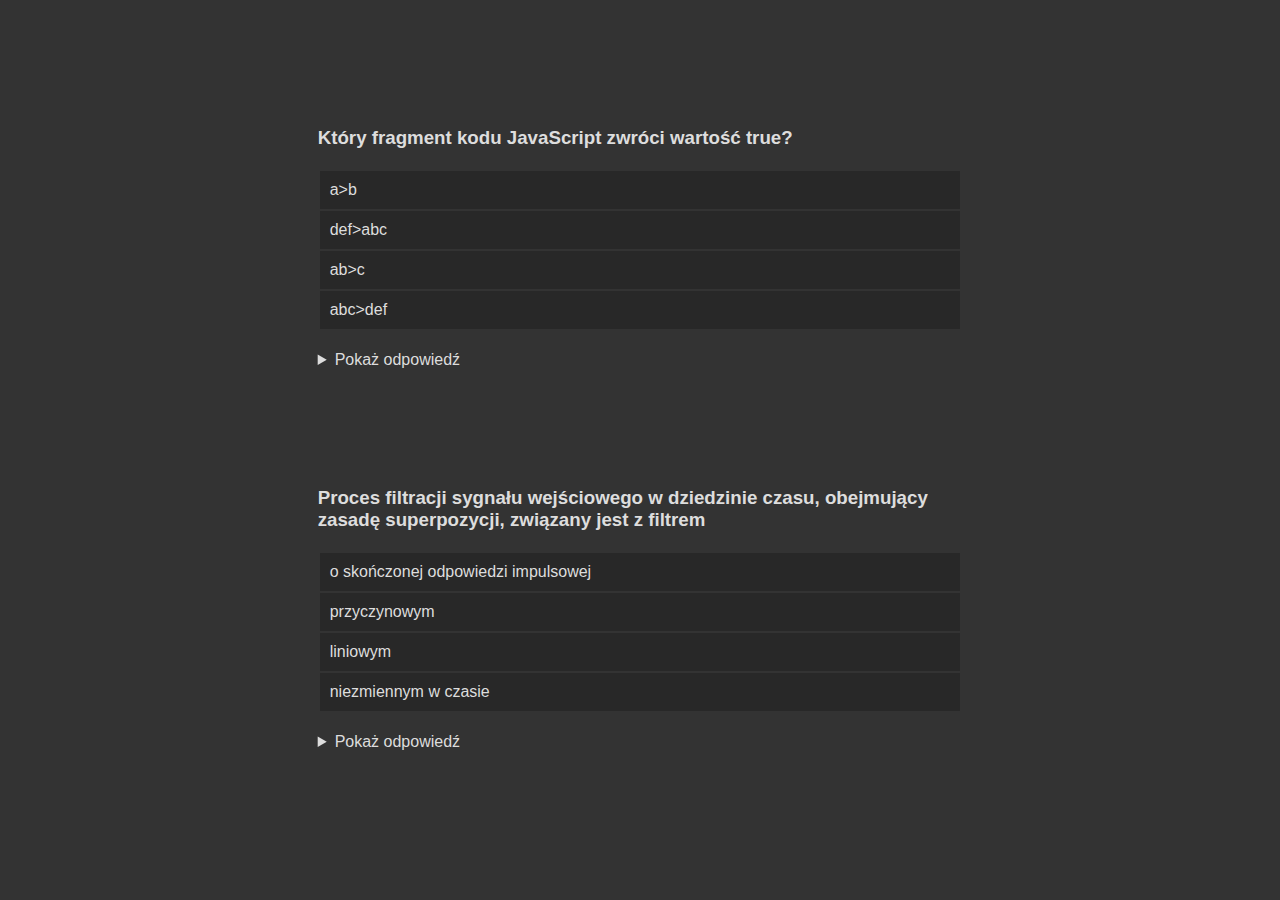
==== egzamin/index.html @ c5aecc76 "Add files via upload" ====
<!DOCTYPE html>
<html lang="en">
<head>
    <meta charset="UTF-8">
    <meta name="viewport" content="width=device-width, initial-scale=1.0">
    <title>Egzamin</title>
    <link rel="stylesheet" href="style.css">
</head>
<body>
    <div class="pytanie">
        <h3>Który fragment kodu JavaScript zwróci wartość true?</h3>
        <table>
            <tr><td>a>b</td></tr>
            <tr><td>def>abc</td></tr>
            <tr><td>ab>c</td></tr>
            <tr><td>abc>def</td></tr>
        </table>
        <details>
            <summary>Pokaż odpowiedź</summary>
            <table>
                <tr><td class="dobre">def>abc</td></tr>
            </table>
        </details>
    </div>
    <div class="pytanie">
        <h3>Proces filtracji sygnału wejściowego w dziedzinie czasu, obejmujący zasadę superpozycji, związany jest z filtrem</h3>
        <table>
            <tr><td>o skończonej odpowiedzi impulsowej</td></tr>
            <tr><td>przyczynowym</td></tr>
            <tr><td>liniowym</td></tr>
            <tr><td>niezmiennym w czasie</td></tr>
        </table><details>
            <summary>Pokaż odpowiedź</summary>
            <table>
                <tr><td class="dobre">liniowym</td></tr>
            </table>
        </details>
    </div>
</body>
</html>
---- egzamin/style.css ----
*{
    color: #dddddd;
    font-family: sans-serif;
}
body{
    background-color: #333333;
    display: flex;
    justify-content: center;
    flex-wrap: wrap;
}

.pytanie{
    margin-top: 100px;
    width: 51%;
}

.dobre{
    background-color: darkgreen;
}
td{
    padding: 10px;
    background-color: #282828;
}
table,tr,td{
    width: 100%;
}
table{
    margin: 20px 0px 20px 0px;
}
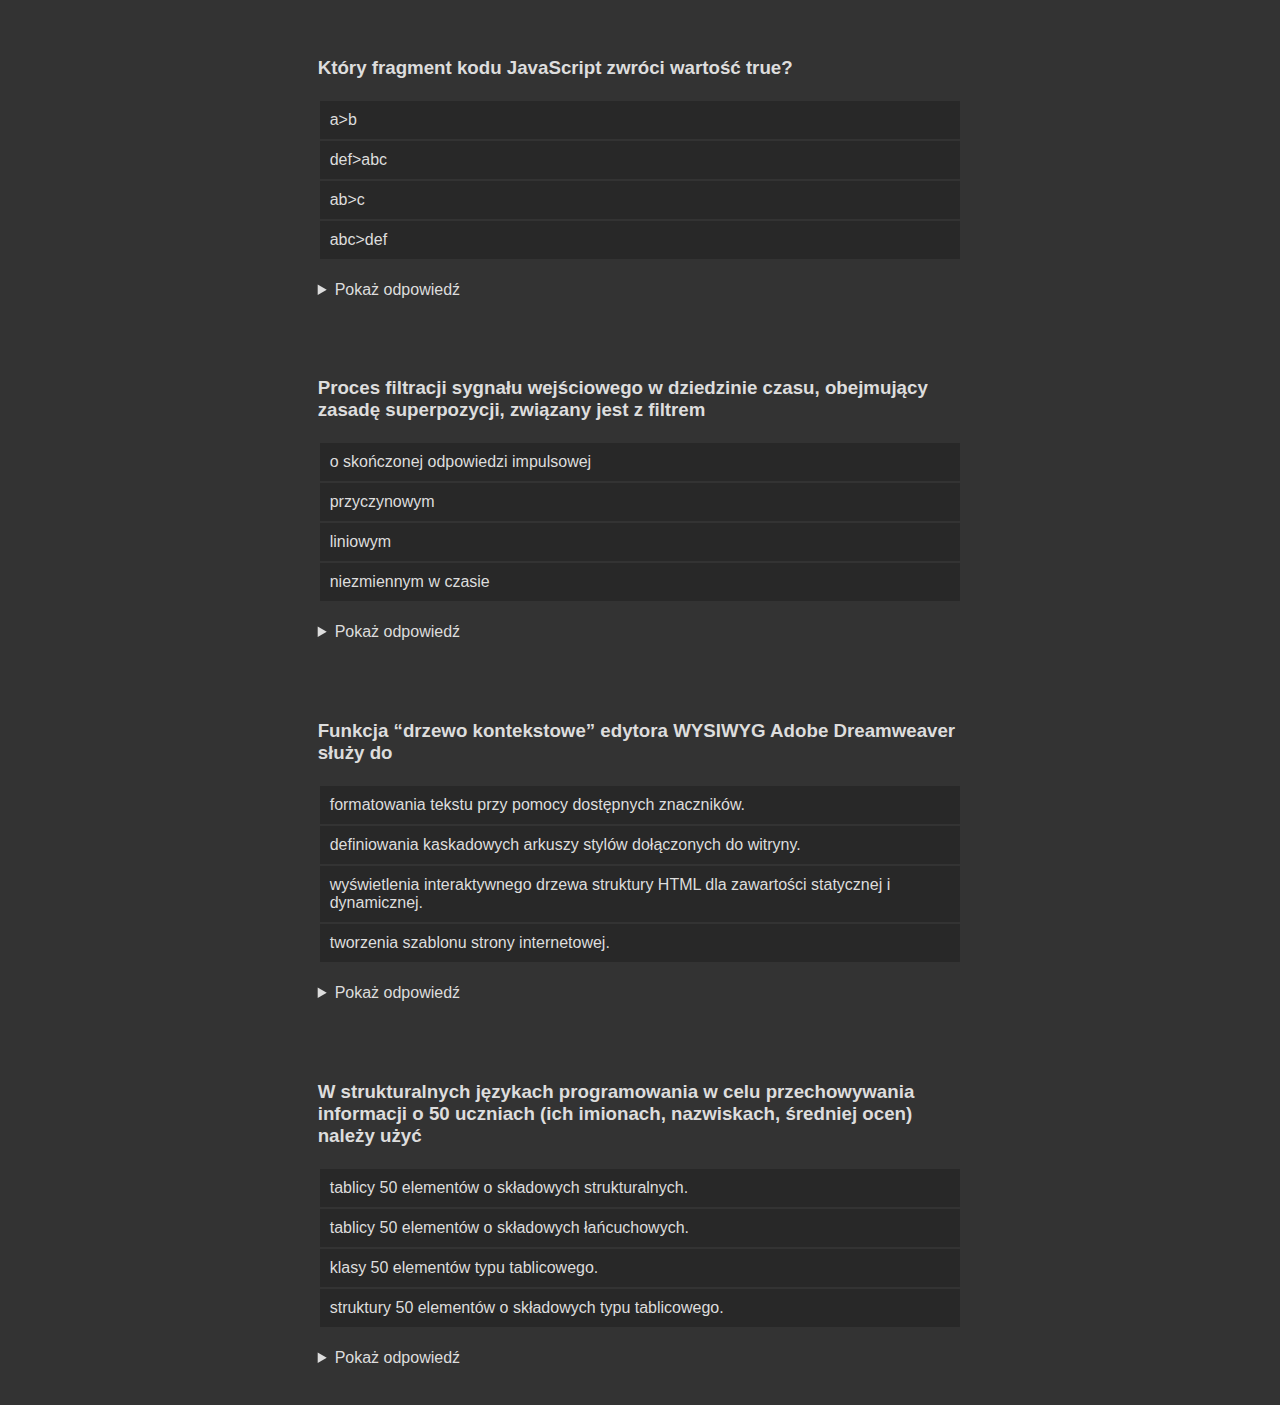
==== commit 7641991f: "Add files via upload" ====
--- a/egzamin/index.html
+++ b/egzamin/index.html
@@ -36,5 +36,34 @@
             </table>
         </details>
     </div>
+    <div class="pytanie">
+        <h3>Funkcja “drzewo kontekstowe” edytora WYSIWYG Adobe Dreamweaver służy do</h3>
+        <table>
+            <tr><td>formatowania tekstu przy pomocy dostępnych znaczników.</td></tr>
+            <tr><td>definiowania kaskadowych arkuszy stylów dołączonych do witryny.</td></tr>
+            <tr><td>wyświetlenia interaktywnego drzewa struktury HTML dla zawartości statycznej i dynamicznej.</td></tr>
+            <tr><td>tworzenia szablonu strony internetowej.</td></tr>
+        </table><details>
+            <summary>Pokaż odpowiedź</summary>
+            <table>
+                <tr><td class="dobre">wyświetlenia interaktywnego drzewa struktury HTML dla zawartości statycznej i dynamicznej.</td></tr>
+            </table>
+        </details>
+    </div>
+    <div class="pytanie">
+        <h3>W strukturalnych językach programowania w celu przechowywania informacji o 50 uczniach (ich imionach, nazwiskach, średniej ocen) należy użyć</h3>
+        <table>
+            <tr><td>tablicy 50 elementów o składowych strukturalnych.</td></tr>
+            <tr><td>tablicy 50 elementów o składowych łańcuchowych.</td></tr>
+            <tr><td>klasy 50 elementów typu tablicowego.</td></tr>
+            <tr><td>struktury 50 elementów o składowych typu tablicowego.
+            </td></tr>
+        </table><details>
+            <summary>Pokaż odpowiedź</summary>
+            <table>
+                <tr><td class="dobre">tablicy 50 elementów o składowych strukturalnych.</td></tr>
+            </table>
+        </details>
+    </div>
 </body>
 </html>--- a/egzamin/style.css
+++ b/egzamin/style.css
@@ -10,7 +10,7 @@
 }
 
 .pytanie{
-    margin-top: 100px;
+    margin: 30px;
     width: 51%;
 }
 
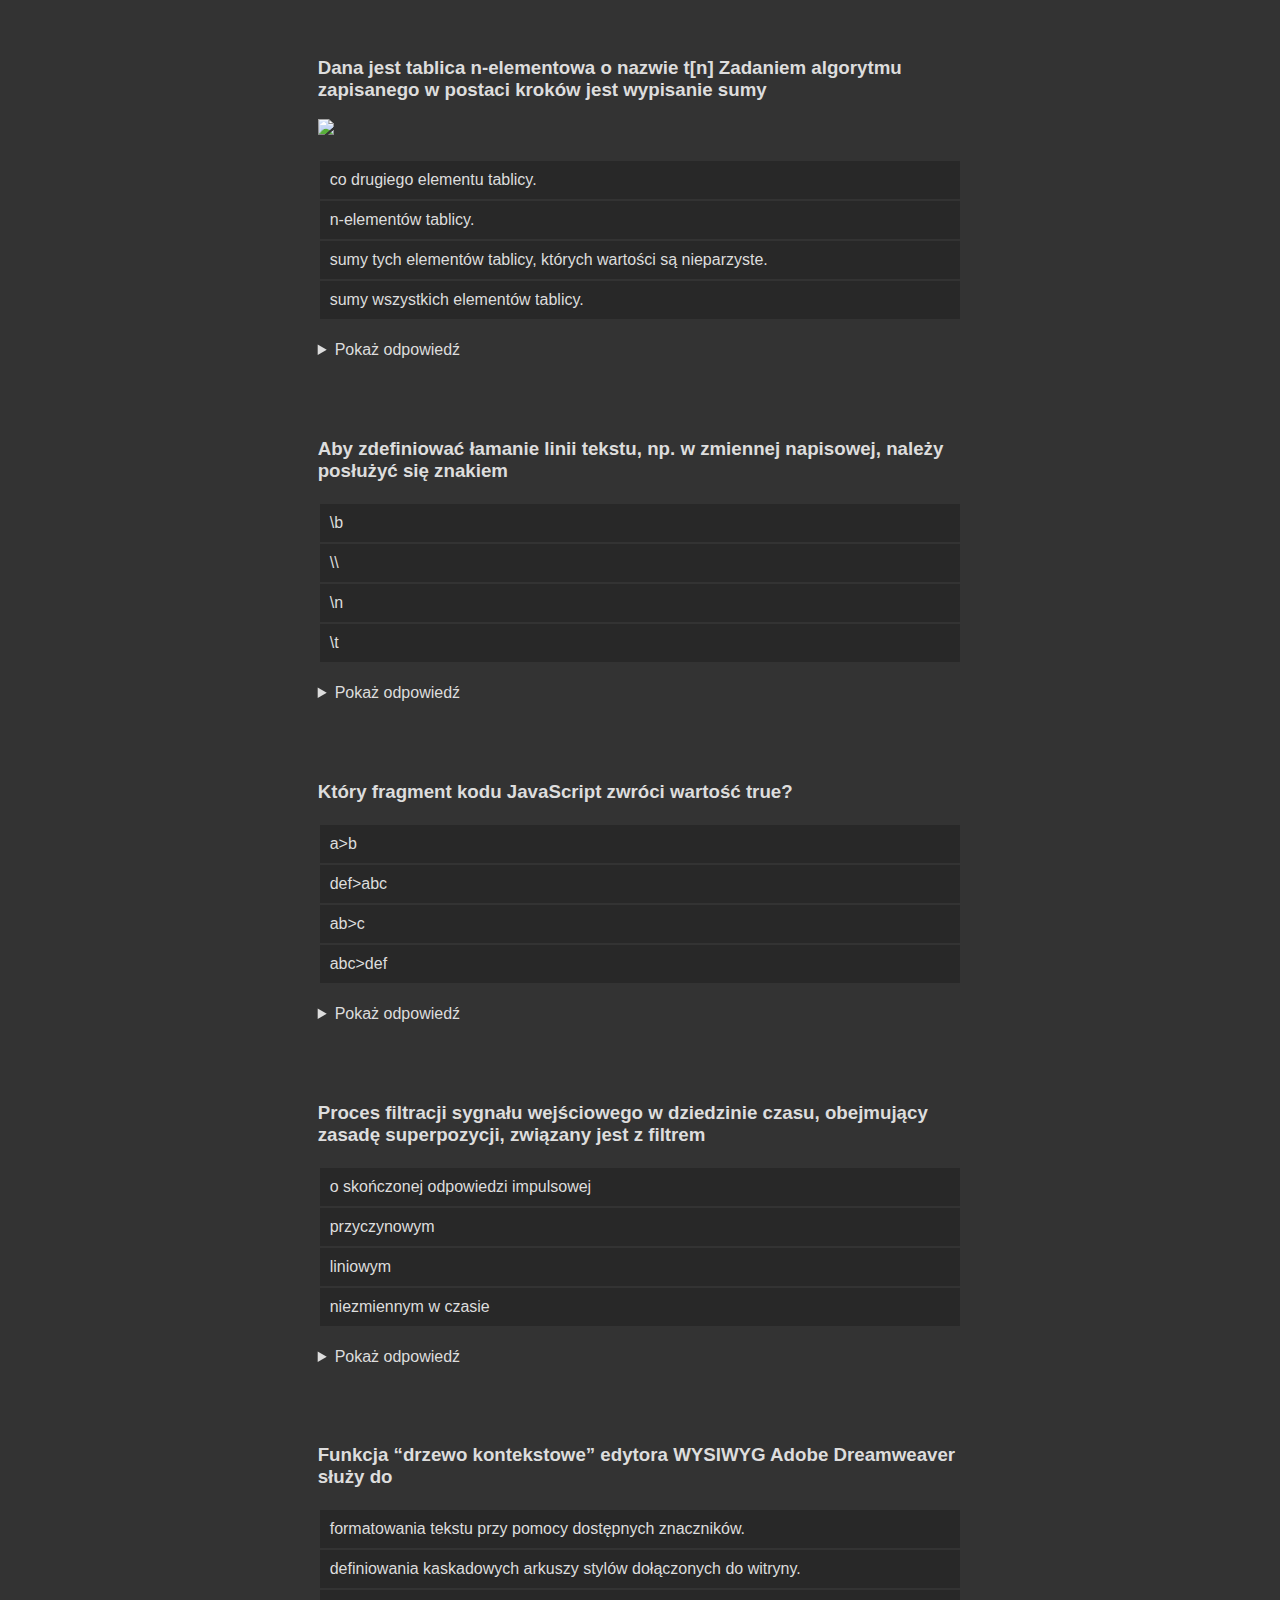
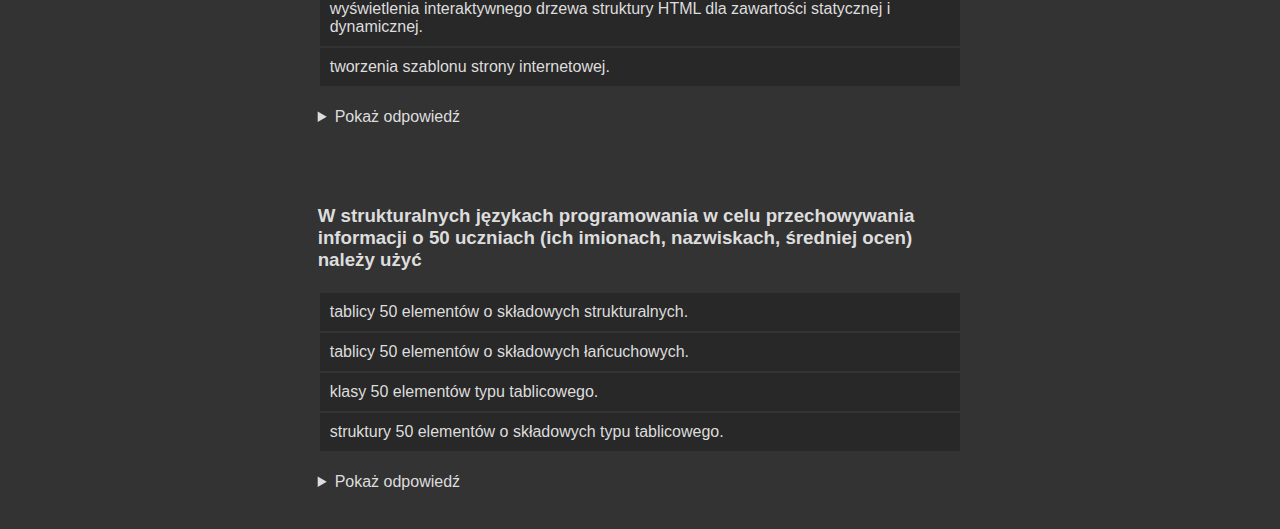
==== commit 6e9bf8bf: "Add files via upload" ====
--- a/egzamin/index.html
+++ b/egzamin/index.html
@@ -7,6 +7,37 @@
     <link rel="stylesheet" href="style.css">
 </head>
 <body>
+    <div class="pytanie">
+        <h3>Dana jest tablica n-elementowa o nazwie t[n] Zadaniem algorytmu zapisanego w postaci kroków jest wypisanie sumy</h3>
+        <img src="https://kwalifikacjewzawodzie.pl/wp-content/uploads/2016/01/e14_algorytm.png">
+        <table>
+            <tr><td>co drugiego elementu tablicy.</td></tr>
+            <tr><td>n-elementów tablicy.</td></tr>
+            <tr><td>sumy tych elementów tablicy, których wartości są nieparzyste.</td></tr>
+            <tr><td>sumy wszystkich elementów tablicy.</td></tr>
+        </table>
+        <details>
+            <summary>Pokaż odpowiedź</summary>
+            <table>
+                <tr><td class="dobre">co drugiego elementu tablicy.</td></tr>
+            </table>
+        </details>
+    </div>
+    <div class="pytanie">
+        <h3>Aby zdefiniować łamanie linii tekstu, np. w zmiennej napisowej, należy posłużyć się znakiem</h3>
+        <table>
+            <tr><td>\b</td></tr>
+            <tr><td>\\</td></tr>
+            <tr><td>\n</td></tr>
+            <tr><td>\t</td></tr>
+        </table>
+        <details>
+            <summary>Pokaż odpowiedź</summary>
+            <table>
+                <tr><td class="dobre">\n</td></tr>
+            </table>
+        </details>
+    </div>
     <div class="pytanie">
         <h3>Który fragment kodu JavaScript zwróci wartość true?</h3>
         <table>
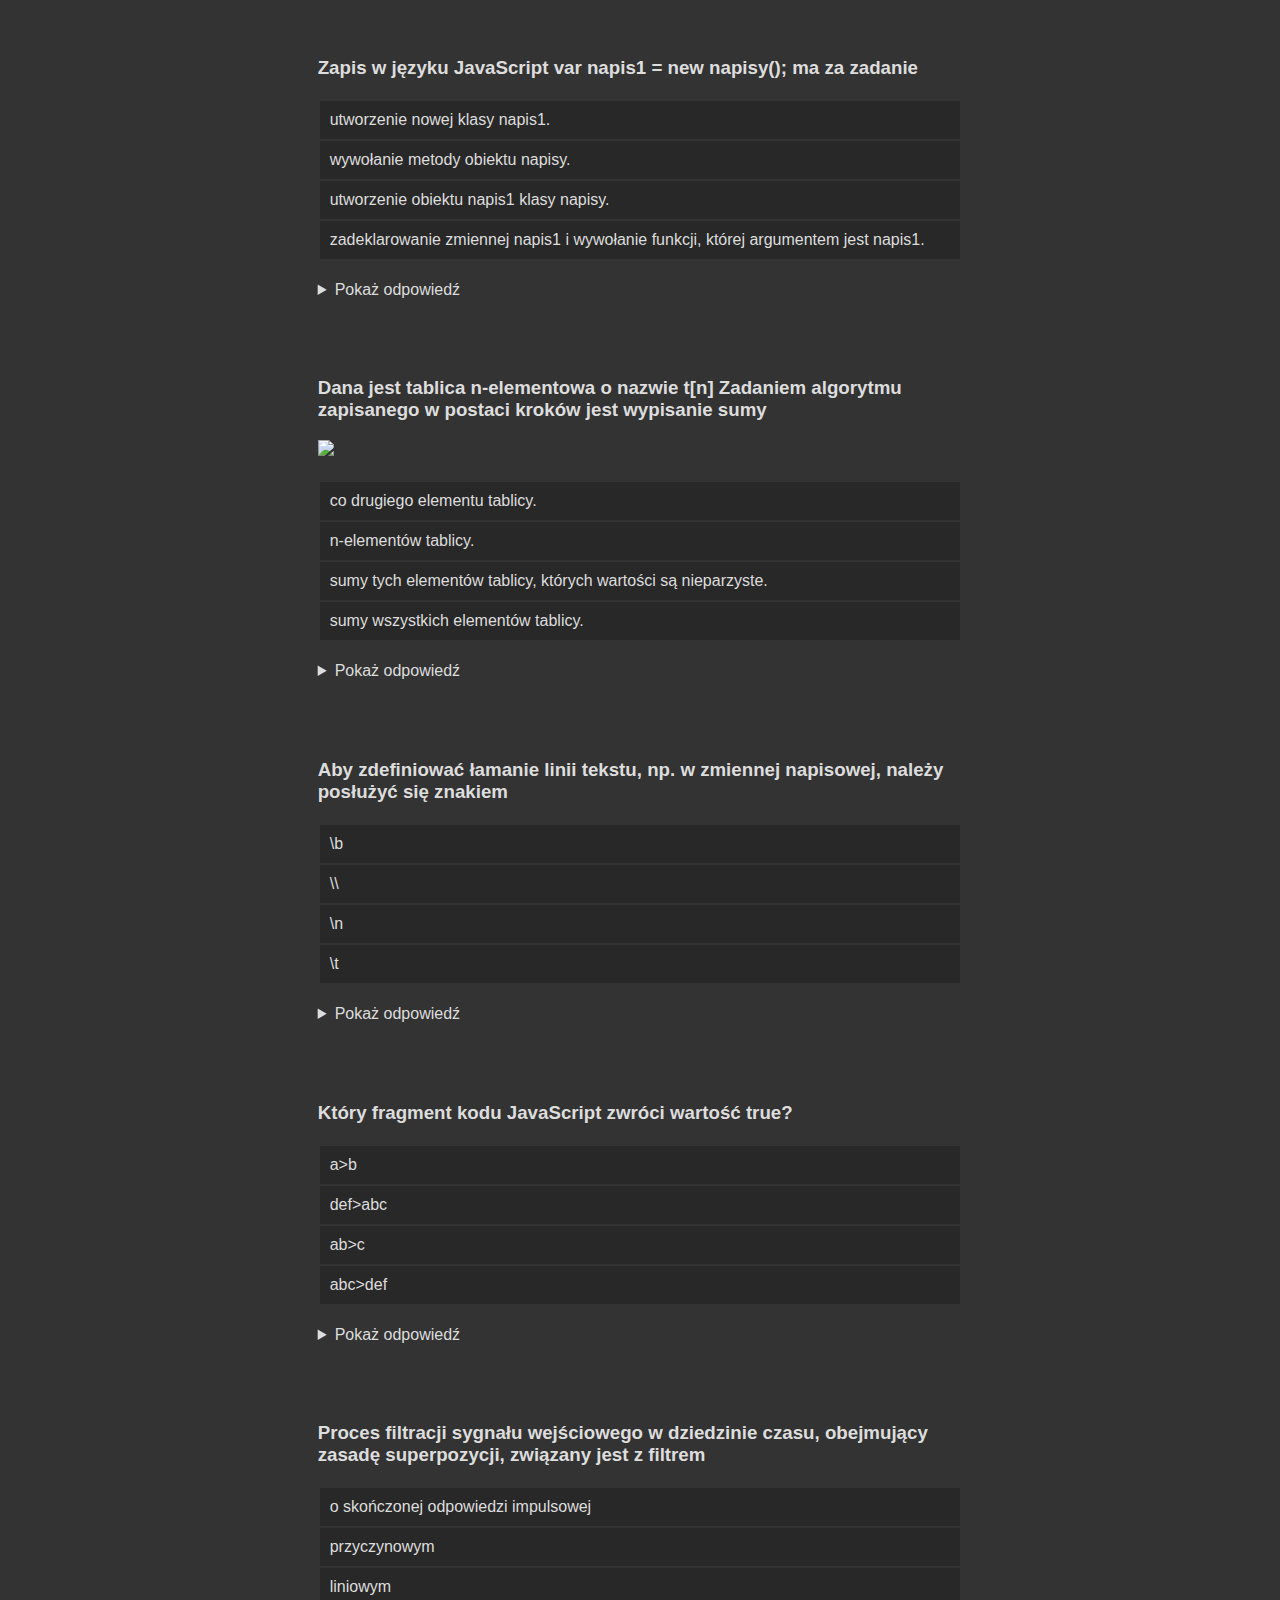
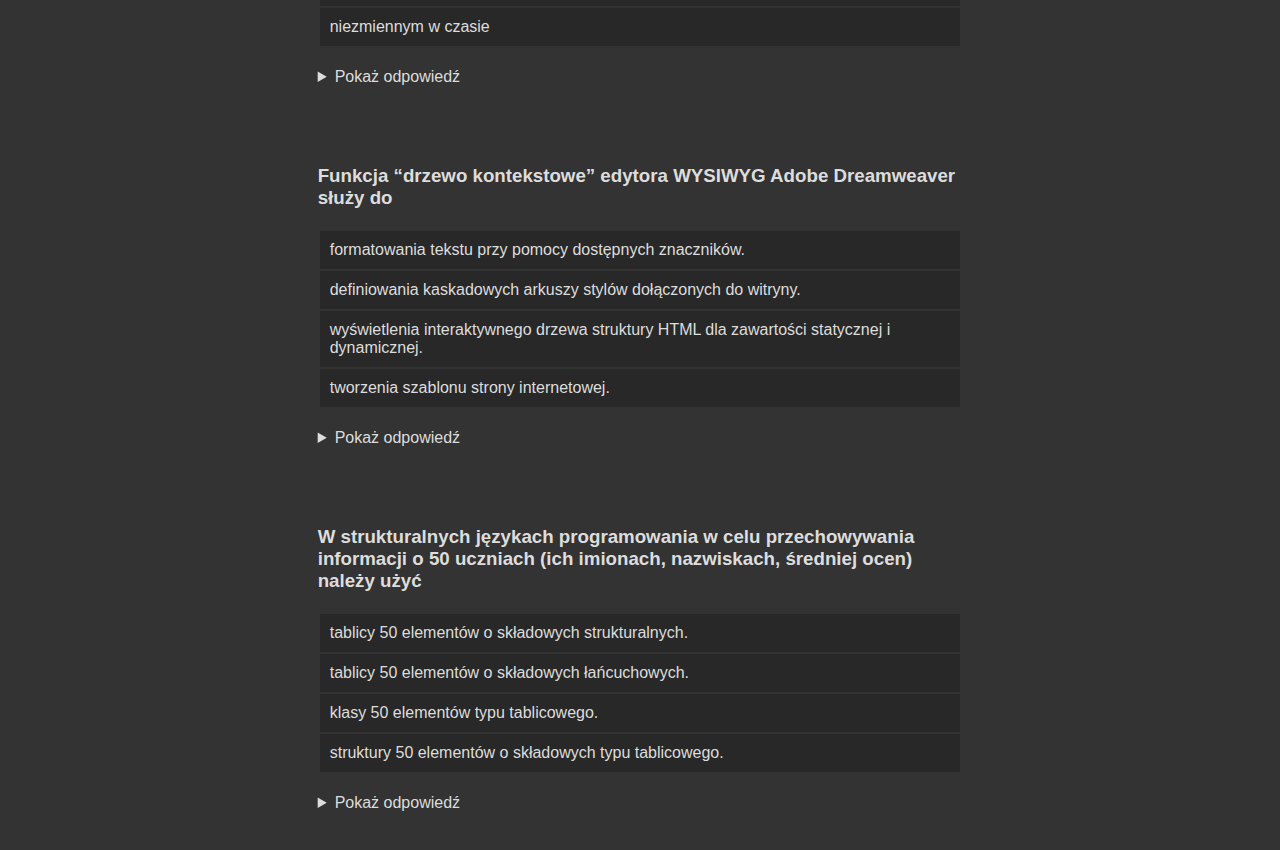
==== commit 627d7d66: "Add files via upload" ====
--- a/egzamin/index.html
+++ b/egzamin/index.html
@@ -7,6 +7,21 @@
     <link rel="stylesheet" href="style.css">
 </head>
 <body>
+    <div class="pytanie">
+        <h3>Zapis w języku JavaScript var napis1 = new napisy(); ma za zadanie</h3>
+        <table>
+            <tr><td>utworzenie nowej klasy napis1.</td></tr>
+            <tr><td>wywołanie metody obiektu napisy.</td></tr>
+            <tr><td>utworzenie obiektu napis1 klasy napisy.</td></tr>
+            <tr><td>zadeklarowanie zmiennej napis1 i wywołanie funkcji, której argumentem jest napis1.</td></tr>
+        </table>
+        <details>
+            <summary>Pokaż odpowiedź</summary>
+            <table>
+                <tr><td class="dobre">co drugiego elementu tablicy.</td></tr>
+            </table>
+        </details>
+    </div>
     <div class="pytanie">
         <h3>Dana jest tablica n-elementowa o nazwie t[n] Zadaniem algorytmu zapisanego w postaci kroków jest wypisanie sumy</h3>
         <img src="https://kwalifikacjewzawodzie.pl/wp-content/uploads/2016/01/e14_algorytm.png">
